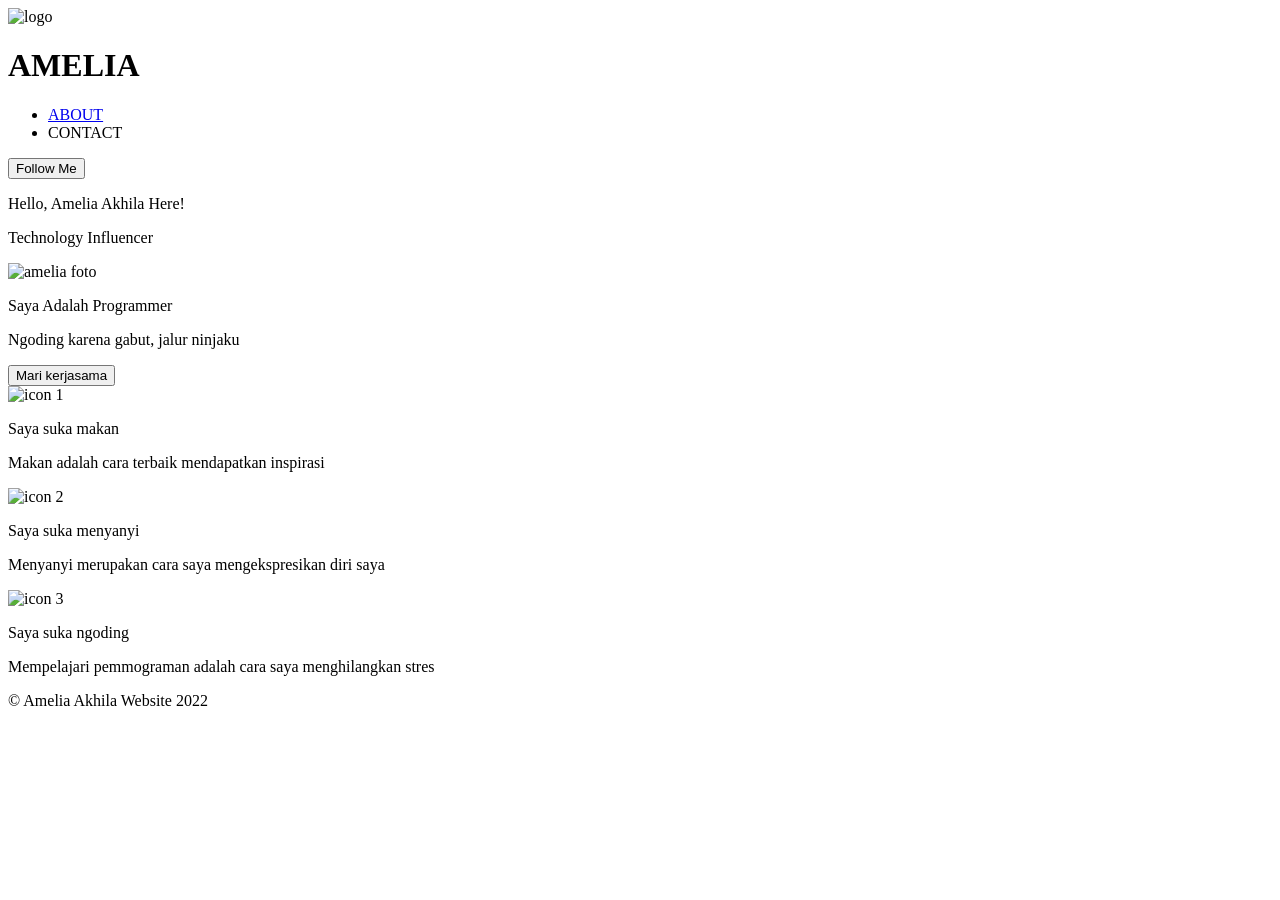
==== index.html @ 4514f9dd "Add files via upload" ====
<!DOCTYPE html>
<html lang="en">
  <head>
    <meta charset="utf-8" />
    <link rel="icon" href="%PUBLIC_URL%/favicon.ico" />
    <meta name="viewport" content="width=device-width, initial-scale=1" />
    <title>WEB Gabut</title>
    <link rel="stylesheet" href="style.css" />
  </head>
  <body>
    <header>
      <div class="logo">
        <img src="gambar/sl.png" alt="logo" class="logo-img" />
        <h1 class="logo-title">AMELIA</h1>
      </div>

      <nav>
        <ul>
          <li class="point"><a href="#about">ABOUT</a></li>
          <li class="point"><a onclick="redirWhatsapp()">CONTACT</a></li>
        </ul>
      </nav>
      <button class="btn-cta" onclick="redirInstagram()">Follow Me</button>
    </header>

    <div class="container">
      <div class="intro">
        <p class="title">Hello, Amelia Akhila Here!</p>
        <p class="description">Technology Influencer</p>
        <img src="gambar/fotoamel.jpeg" alt="amelia foto" class="img-foto" />
      </div>
    </div>

    <div class="parallax">
      <div class="ttg">
        <p class="title">Saya Adalah Programmer</p>
        <p class="description">Ngoding karena gabut, jalur ninjaku</p>
        <div class="mt-10">
          <button class="btn-cta" onclick="redirWhatsapp()">
            Mari kerjasama
          </button>
        </div>
      </div>
      <div class="container">
        <div class="card" id="about">
          <div class="card-item">
            <img src="gambar/1.png" alt="icon 1" class="icon" />
            <p class="card-title">Saya suka makan</p>
            <p class="card-description">
              Makan adalah cara terbaik mendapatkan inspirasi
            </p>
          </div>
          <div class="card-item">
            <img src="gambar/2.png" alt="icon 2" class="icon" />
            <p class="card-title">Saya suka menyanyi</p>
            <p class="card-description">
              Menyanyi merupakan cara saya mengekspresikan diri saya
            </p>
          </div>
          <div class="card-item">
            <img src="gambar/3.png" alt="icon 3" class="icon" />
            <p class="card-title">Saya suka ngoding</p>
            <p class="card-description">
              Mempelajari pemmograman adalah cara saya menghilangkan stres
            </p>
          </div>
        </div>
      </div>
    </div>
    <footer>
      <p class="title">&copy; Amelia Akhila Website 2022</p>
    </footer>

    <script class="script">
      function redirInstagram() {
        window.location.href = "https://www.instagram.com/ameliaa.o_c";
      }

      function redirWhatsapp() {
        window.location.href = "https://wa.me/+6288291375357";
      }
    </script>
  </body>
</html>
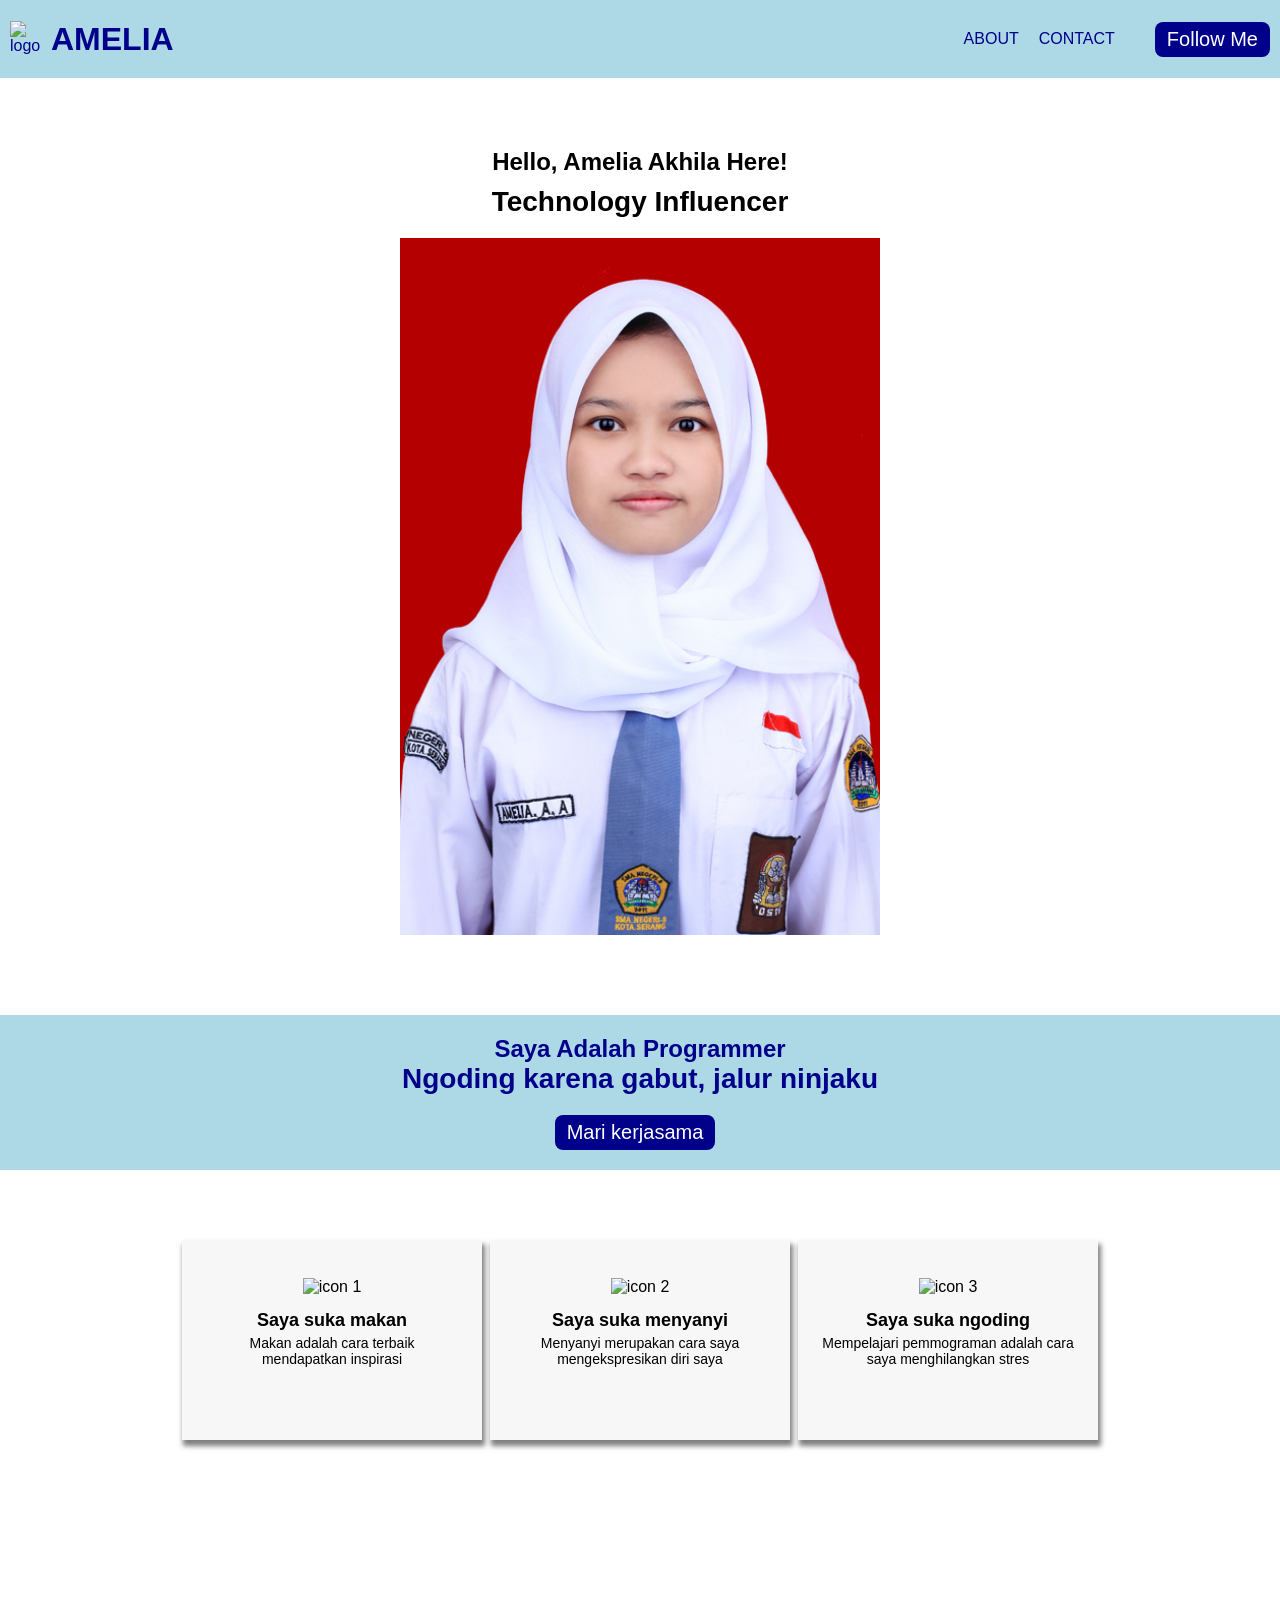
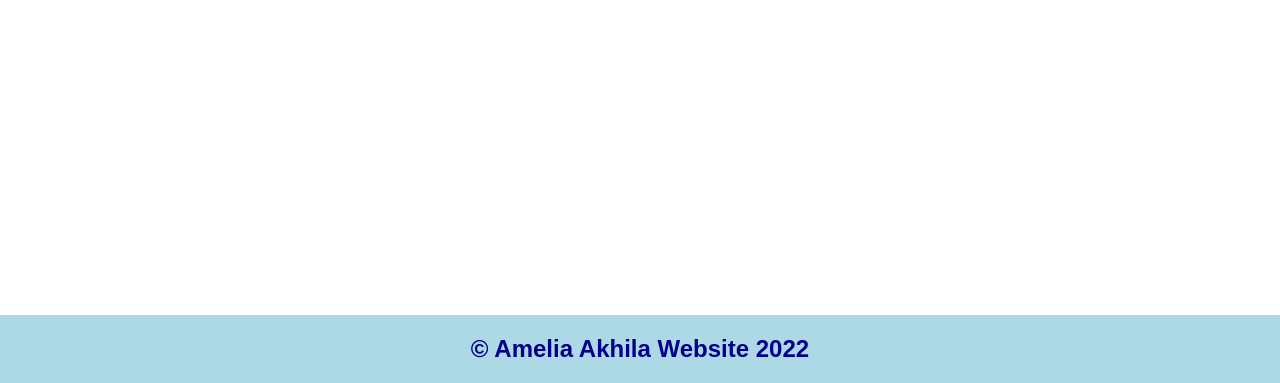
==== commit 63ba4021: "ubah foto" ====
--- a/index.html
+++ b/index.html
@@ -27,7 +27,7 @@
       <div class="intro">
         <p class="title">Hello, Amelia Akhila Here!</p>
         <p class="description">Technology Influencer</p>
-        <img src="gambar/fotoamel.jpeg" alt="amelia foto" class="img-foto" />
+        <img src="index/fotoamel.jpeg" alt="amelia foto" class="img-foto" />
       </div>
     </div>
 
--- a/style.css
+++ b/style.css
@@ -0,0 +1,224 @@
+*,
+html,
+body {
+  margin: 0;
+  padding: 0;
+  box-sizing: border-box;
+  font-family: Helvetica;
+  scroll-behavior: smooth;
+}
+
+/*header*/
+
+header {
+  background: #add8e6;
+  color: darkblue;
+  display: flex;
+  flex-wrap: wrap;
+  justify-content: center;
+  align-items: center;
+  gap: 10px;
+}
+
+.logo {
+  margin-right: auto;
+  display: flex;
+  gap: 6px;
+}
+
+.logo-img {
+  width: 35px;
+  height: 35px;
+  margin-left: 10px;
+}
+
+.logo-title {
+  cursor: pointer;
+  transition: all 0.5s ease 0s;
+}
+
+.logo:hover {
+  color: white;
+  transform: rotate(2deg);
+}
+
+.btn-cta {
+  margin-right: 10px;
+  border: none;
+  font-size: 20px;
+  padding: 6px 12px;
+  background: darkblue;
+  color: white;
+  border-radius: 8px;
+  cursor: pointer;
+}
+
+/*navbar*/
+
+nav ul {
+  display: flex;
+  padding: 20px;
+}
+
+li {
+  list-style-type: none;
+  padding: 10px;
+}
+
+li a {
+  transition: all 0.5s ease 0s;
+  display: inline-block;
+}
+
+li a:hover {
+  color: white;
+  transform: rotate(2deg);
+}
+
+a {
+  color: darkblue;
+  text-decoration: none;
+}
+
+.point {
+  cursor: pointer;
+}
+
+.container {
+  max-width: 1200px;
+  margin: 0 auto;
+  padding: 70px 0;
+}
+
+.intro {
+  display: flex;
+  flex-direction: column;
+  justify-content: center;
+  align-items: center;
+  gap: 10px;
+  text-align: center;
+}
+
+.title {
+  font-size: 24px;
+  font-weight: bold;
+}
+
+.description {
+  font-size: 28px;
+  font-weight: bolder;
+}
+
+.img-foto {
+  width: 100%;
+  height: auto;
+  padding: 10px;
+  max-width: 500px;
+}
+
+.parallax {
+  background-image: url(gambar/bg.png);
+  background-attachment: fixed;
+  background-position: center;
+  background-repeat: no-repeat;
+  background-size: cover;
+  height: 100vh;
+}
+
+.ttg {
+  display: flex;
+  justify-content: center;
+  align-items: center;
+  flex-direction: column;
+  background: lightblue;
+  color: darkblue;
+  padding: 20px;
+}
+
+.mt-10 {
+  margin-top: 20px;
+}
+
+.card {
+  display: flex;
+  flex-wrap: wrap;
+  justify-content: center;
+  align-items: center;
+  gap: 8px;
+}
+
+.card-item {
+  text-align: center;
+  width: 25%;
+  min-height: 200px;
+  max-height: 300px;
+  background: #f7f7f7;
+  color: black;
+  padding: 24px;
+  box-shadow: 2px 5px 5px 1px rgba(0, 0, 0, 0.5);
+}
+
+.card-title {
+  font-size: 18px;
+  font-weight: bolder;
+}
+
+.card-description {
+  font-size: 14px;
+  margin-top: 4px;
+}
+
+.icon {
+  width: 75px;
+  height: 75px;
+  margin: 10px;
+  padding: 4px;
+}
+
+/*footer*/
+
+footer {
+  padding: 20px;
+  text-align: center;
+  background: lightblue;
+  color: darkblue;
+}
+
+/*push bug*/
+
+@media screen and (max-width: 500px) {
+  .card {
+    flex-direction: column;
+    gap: 0;
+  }
+  .card-item {
+    width: 100%;
+    opacity: 0.9;
+  }
+
+  .container {
+    width: 100%;
+    padding: 0;
+  }
+
+  .intro {
+    margin-top: 20px;
+  }
+
+  .img-foto {
+    padding: 0;
+  }
+
+  nav {
+    position: fixed;
+    bottom: 0;
+    width: 100%;
+    background: #1a2238;
+    z-index: 9;
+  }
+
+  footer {
+    margin-bottom: 70px;
+    margin-top: 70px;
+  }
+}
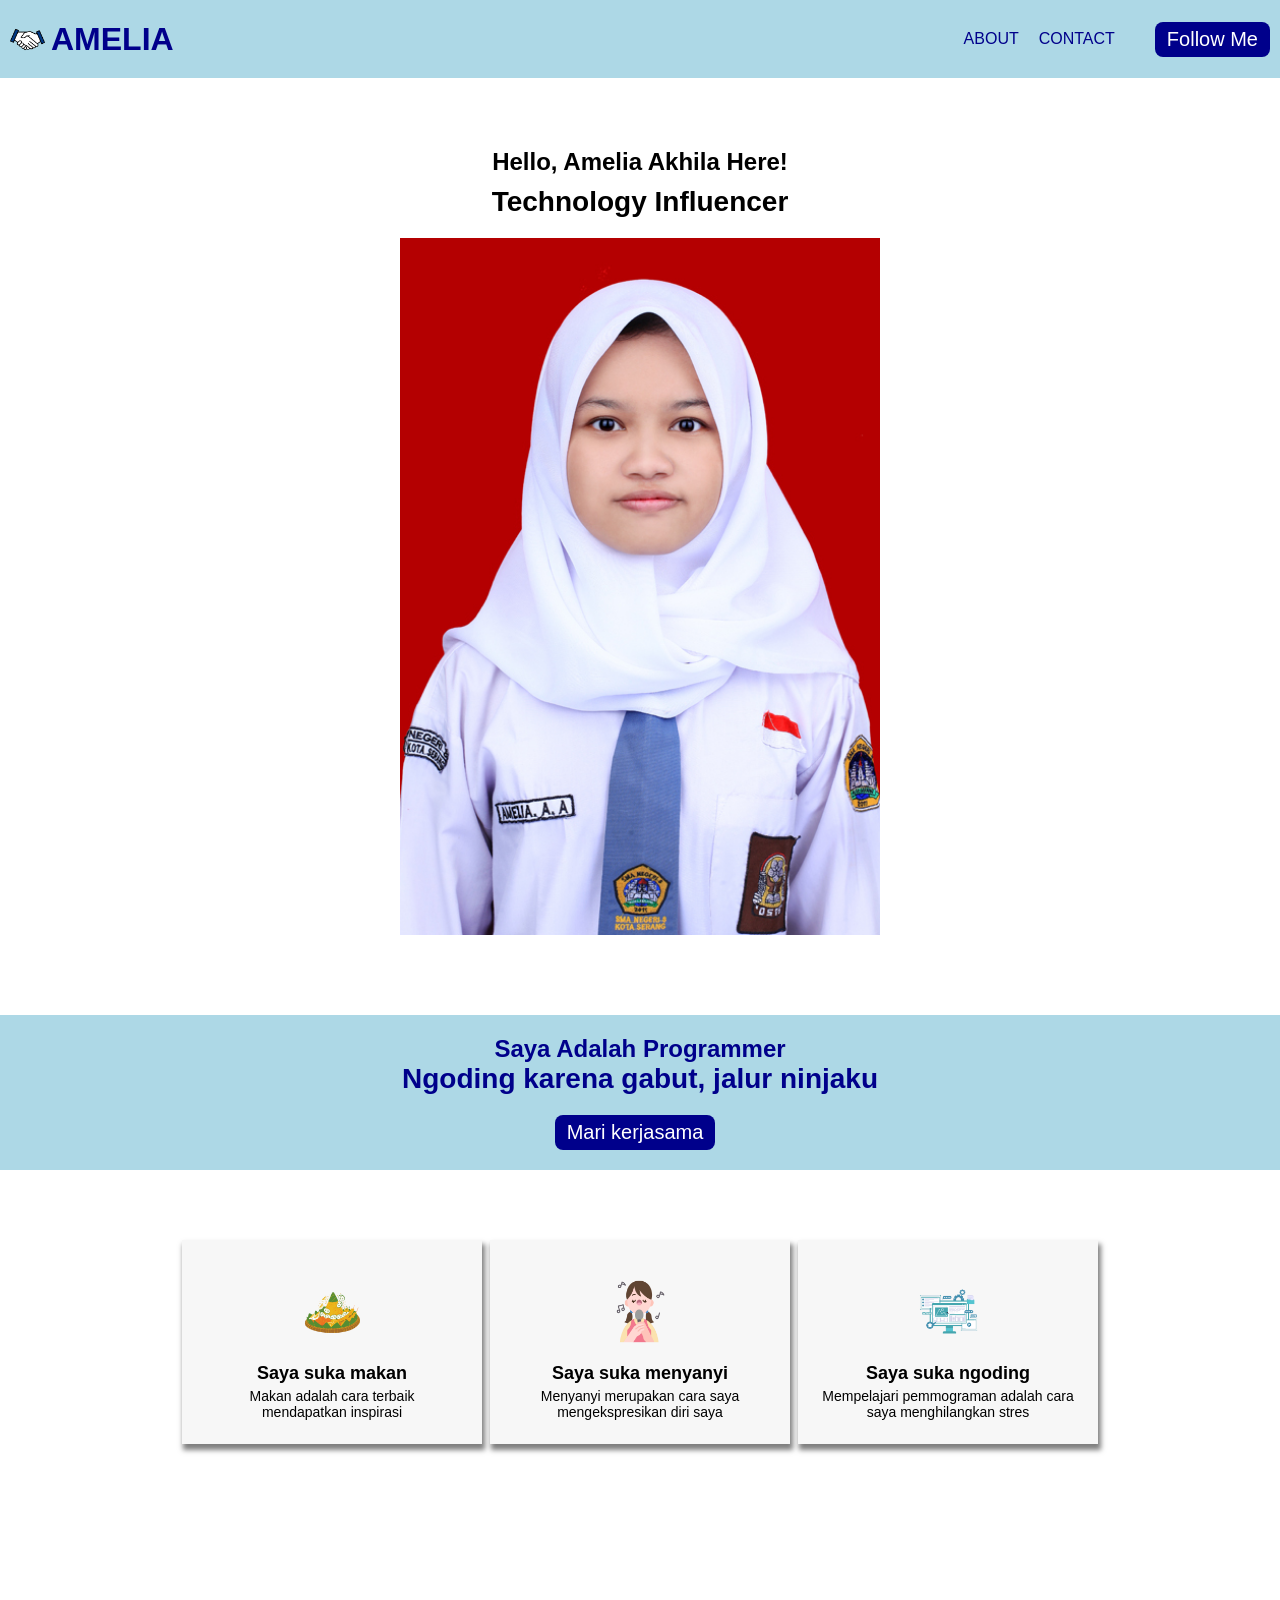
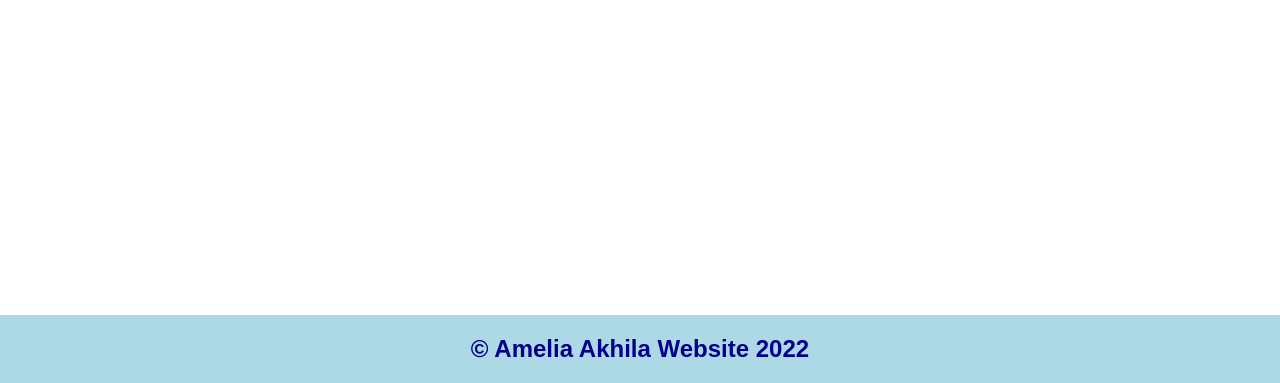
==== commit 5eed5a64: "all" ====
--- a/index.html
+++ b/index.html
@@ -10,7 +10,7 @@
   <body>
     <header>
       <div class="logo">
-        <img src="gambar/sl.png" alt="logo" class="logo-img" />
+        <img src="index/sl.png" alt="logo" class="logo-img" />
         <h1 class="logo-title">AMELIA</h1>
       </div>
 
@@ -44,21 +44,21 @@
       <div class="container">
         <div class="card" id="about">
           <div class="card-item">
-            <img src="gambar/1.png" alt="icon 1" class="icon" />
+            <img src="index/1.png" alt="icon 1" class="icon" />
             <p class="card-title">Saya suka makan</p>
             <p class="card-description">
               Makan adalah cara terbaik mendapatkan inspirasi
             </p>
           </div>
           <div class="card-item">
-            <img src="gambar/2.png" alt="icon 2" class="icon" />
+            <img src="index/2.png" alt="icon 2" class="icon" />
             <p class="card-title">Saya suka menyanyi</p>
             <p class="card-description">
               Menyanyi merupakan cara saya mengekspresikan diri saya
             </p>
           </div>
           <div class="card-item">
-            <img src="gambar/3.png" alt="icon 3" class="icon" />
+            <img src="index/3.png" alt="icon 3" class="icon" />
             <p class="card-title">Saya suka ngoding</p>
             <p class="card-description">
               Mempelajari pemmograman adalah cara saya menghilangkan stres
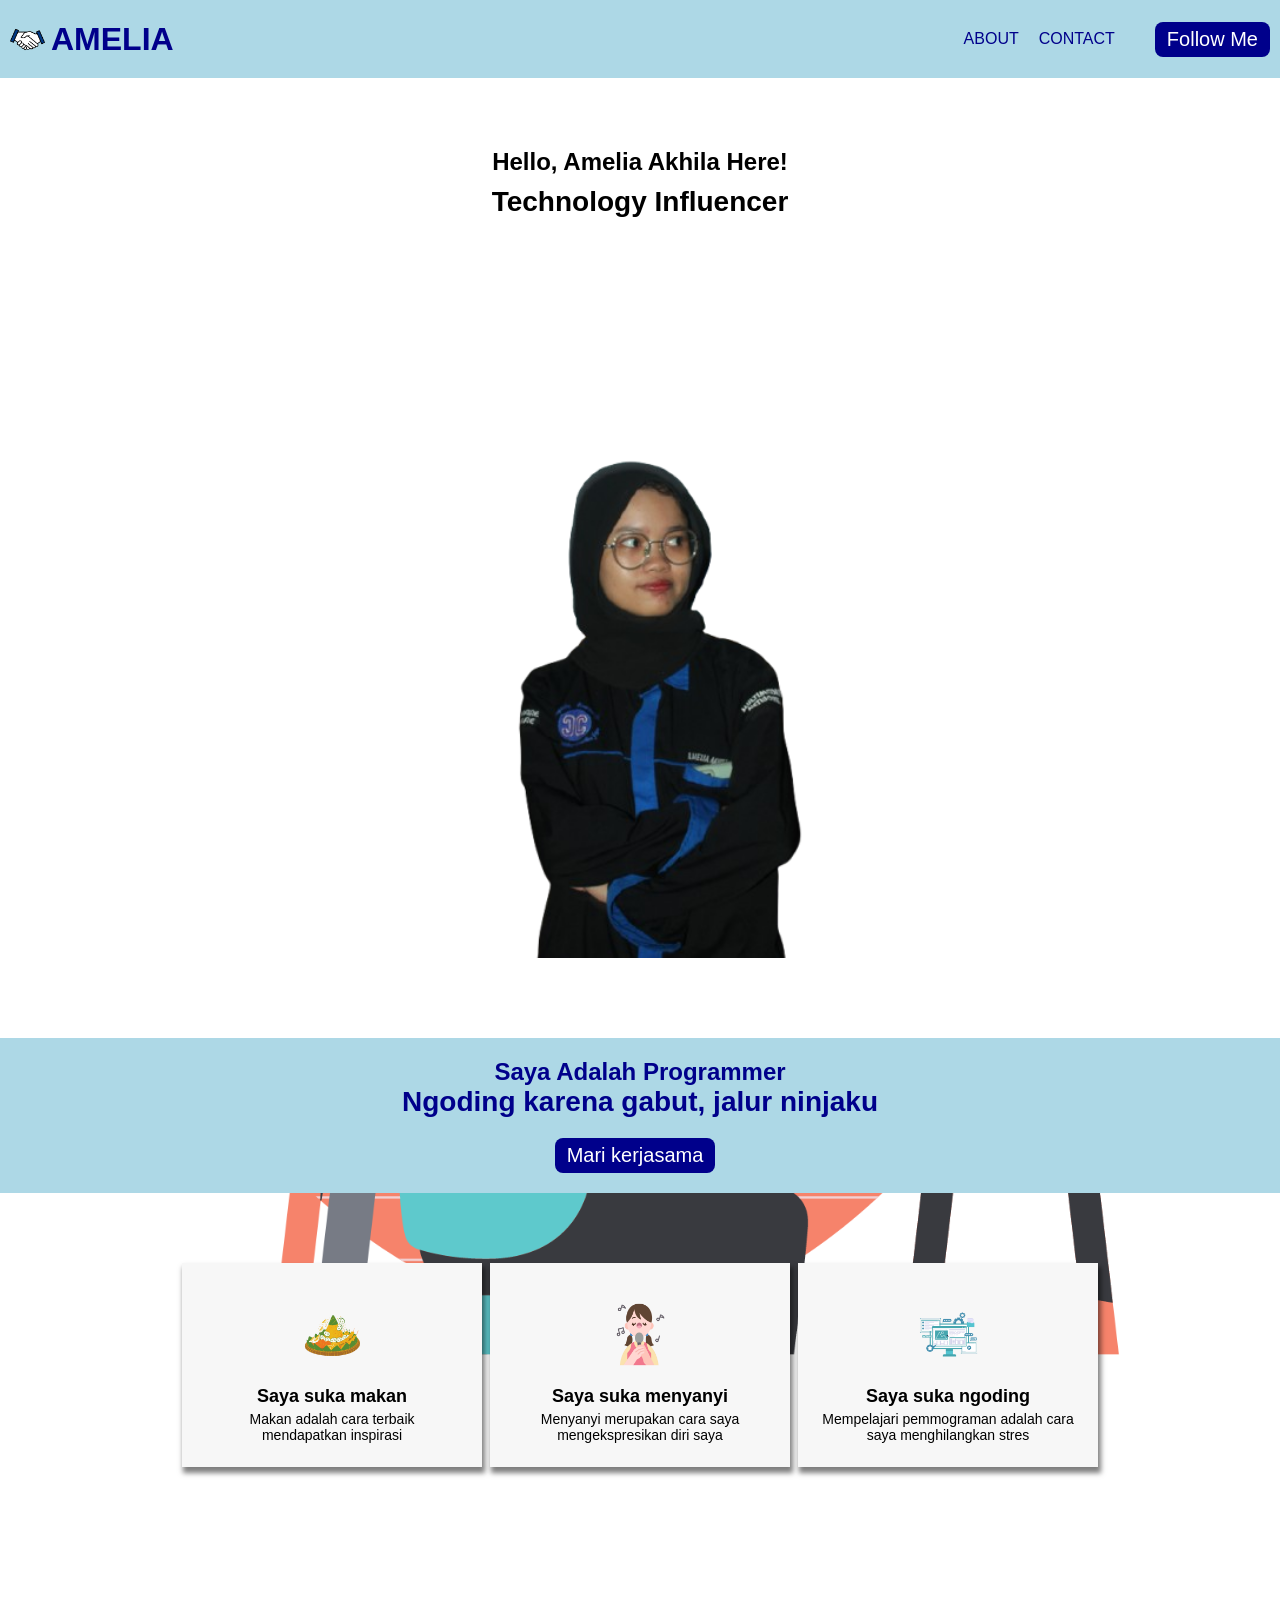
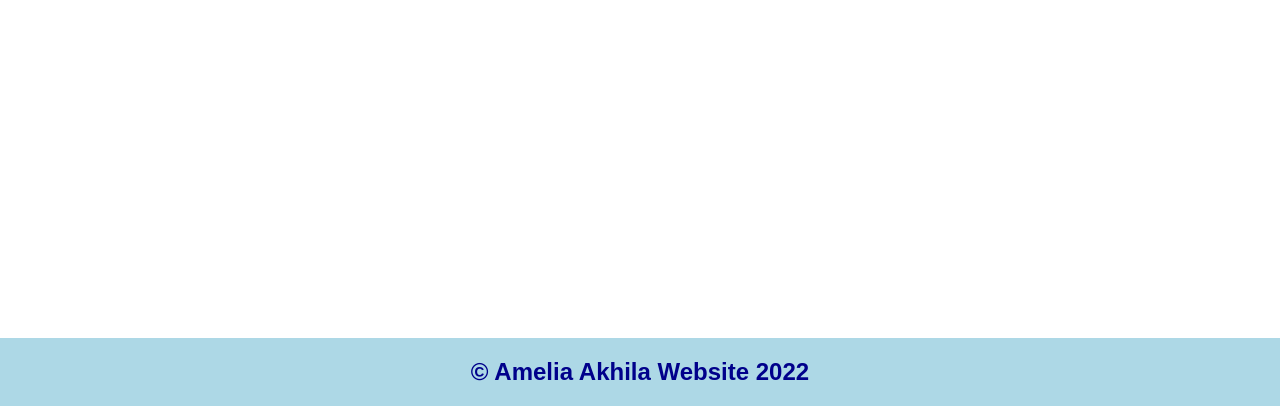
==== commit 98ac2e94: "add" ====
--- a/index.html
+++ b/index.html
@@ -27,7 +27,7 @@
       <div class="intro">
         <p class="title">Hello, Amelia Akhila Here!</p>
         <p class="description">Technology Influencer</p>
-        <img src="index/fotoamel.jpeg" alt="amelia foto" class="img-foto" />
+        <img src="index/me.png" alt="amelia foto" class="img-foto" />
       </div>
     </div>
 
--- a/style.css
+++ b/style.css
@@ -117,7 +117,7 @@
 }
 
 .parallax {
-  background-image: url(gambar/bg.png);
+  background-image: url(index/bg.png);
   background-attachment: fixed;
   background-position: center;
   background-repeat: no-repeat;
